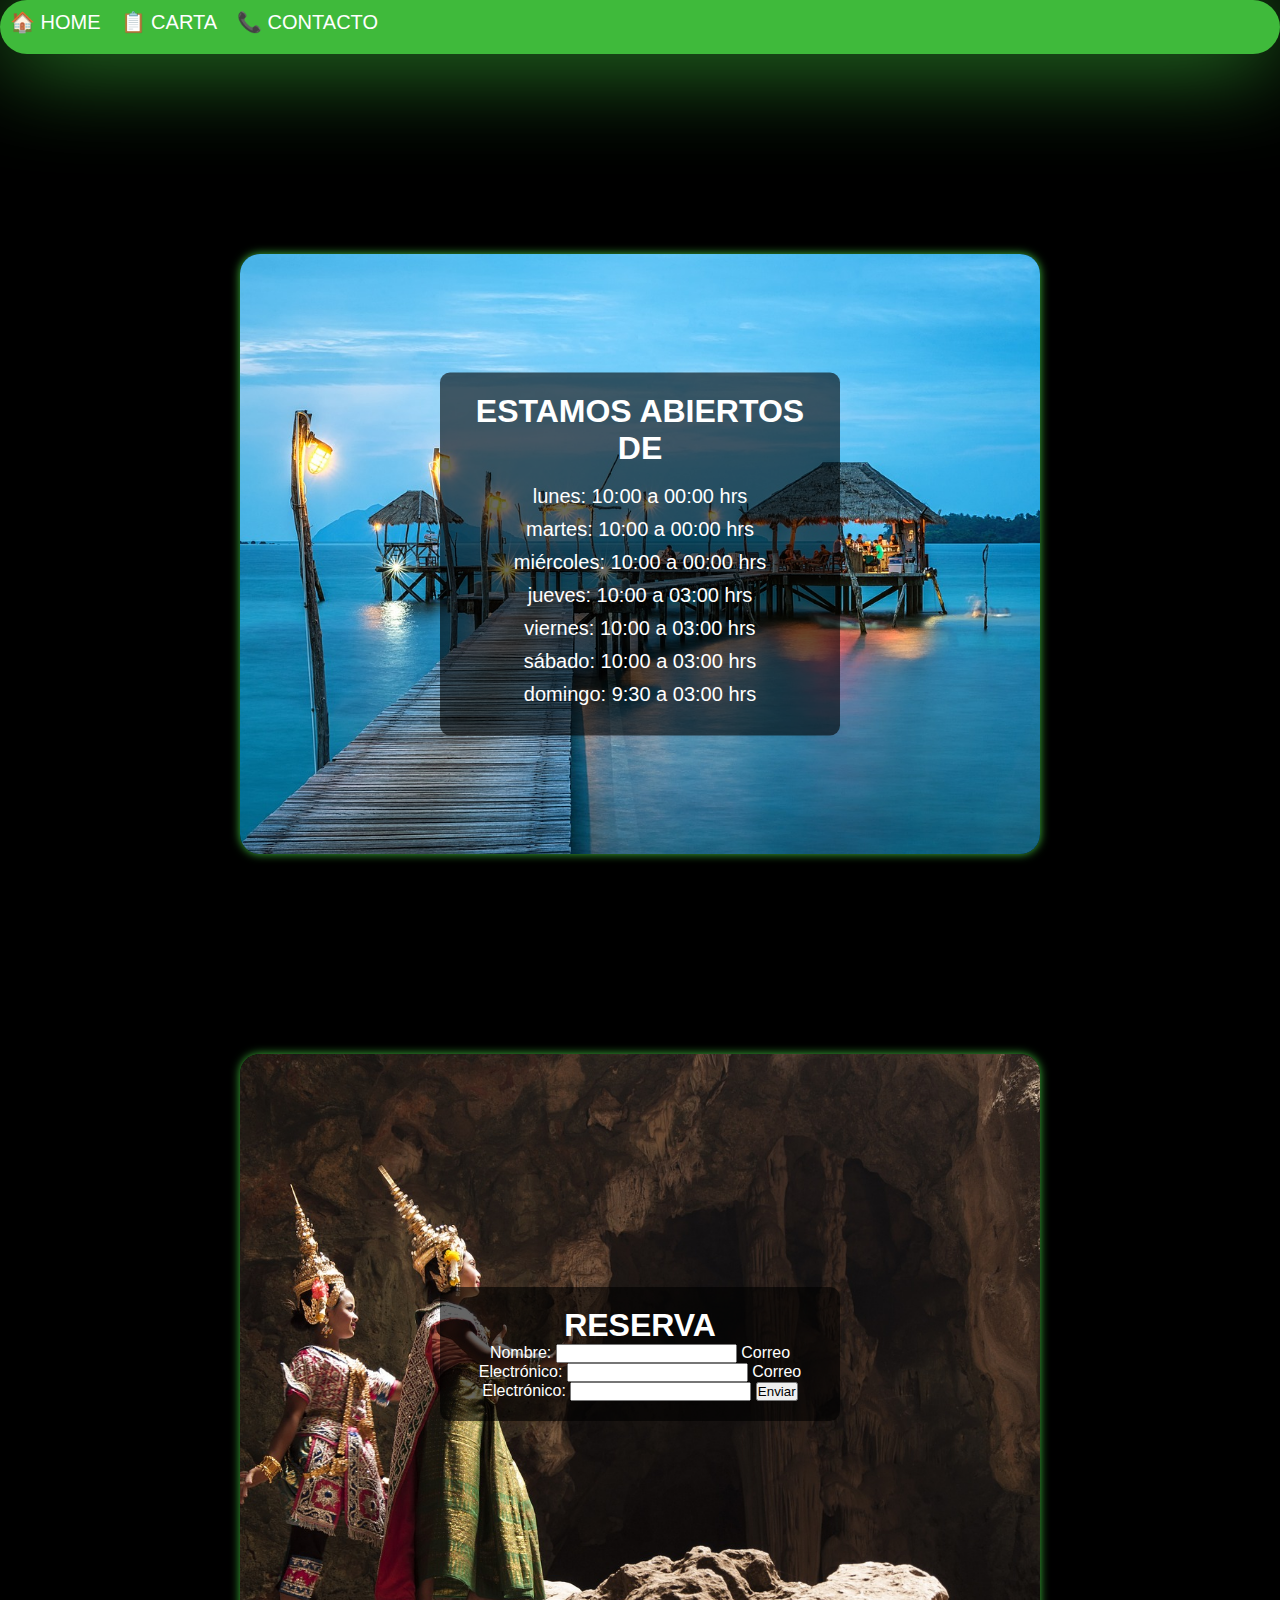
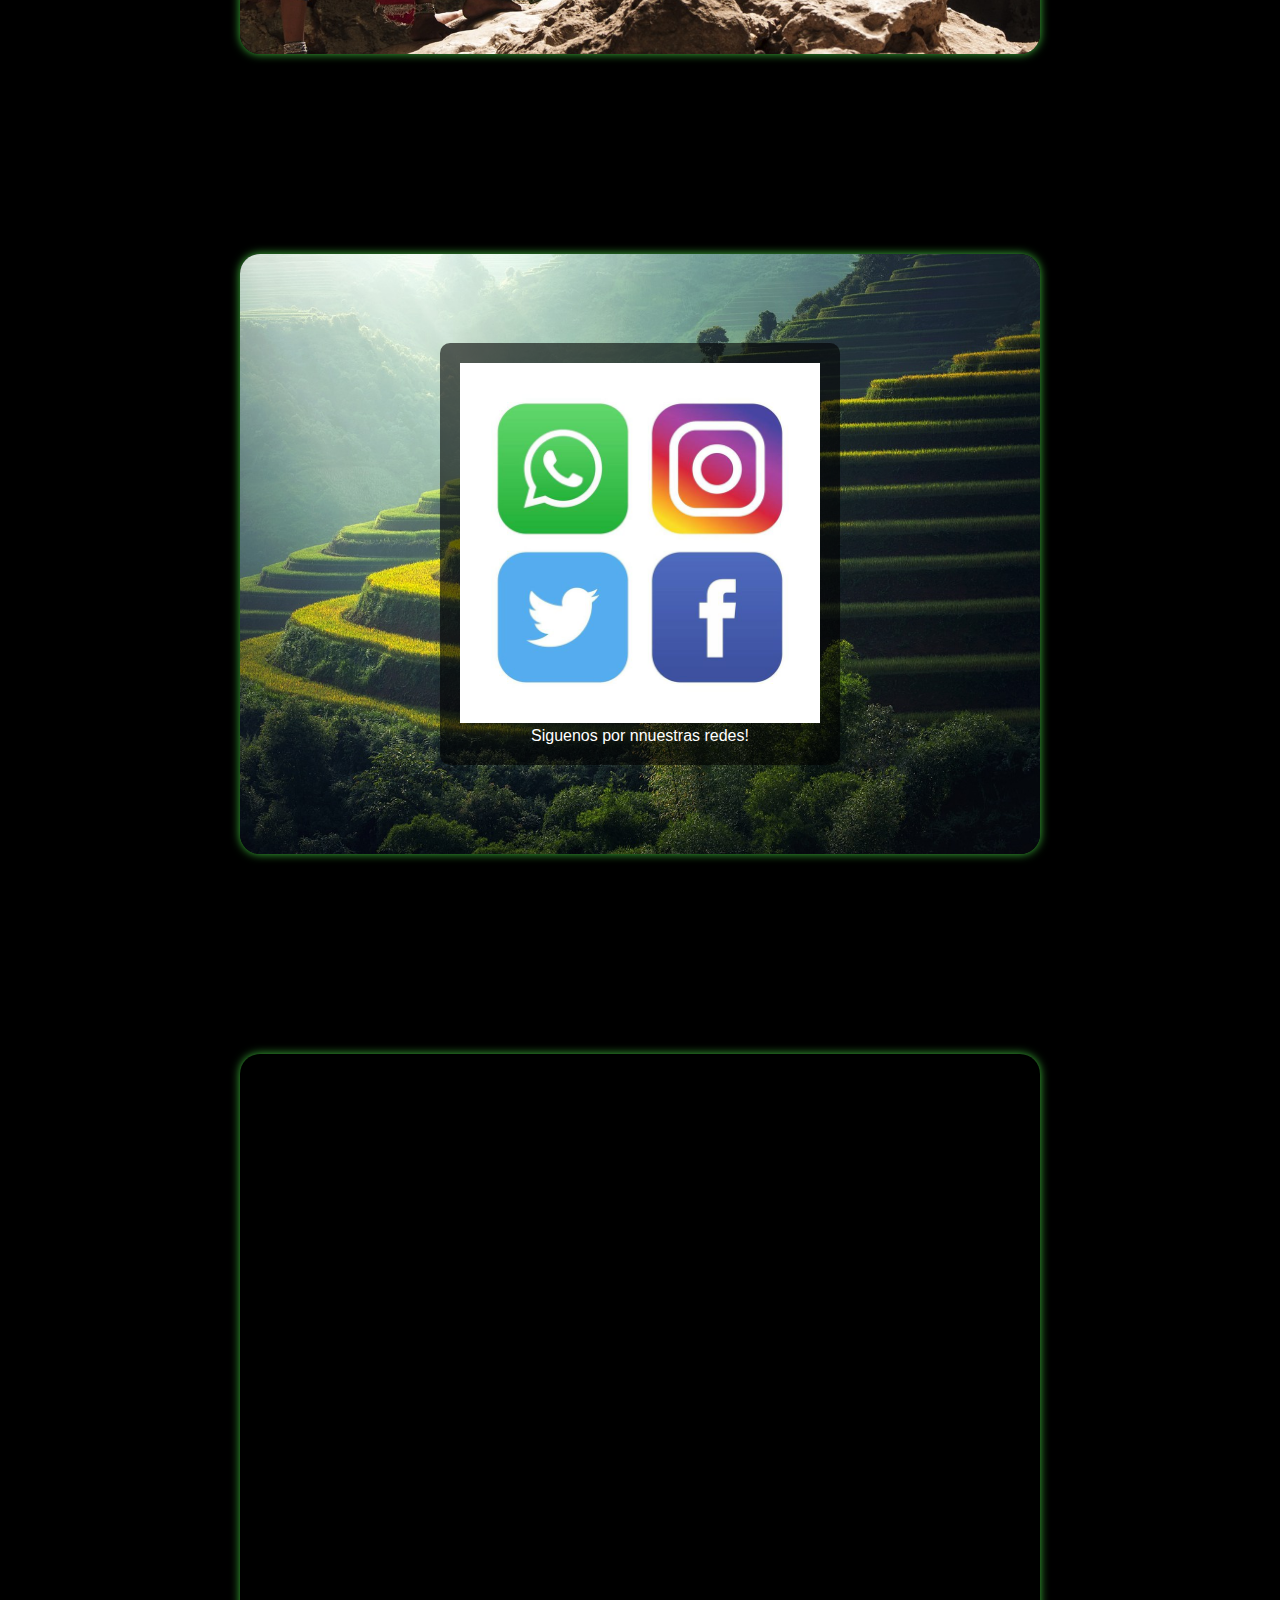
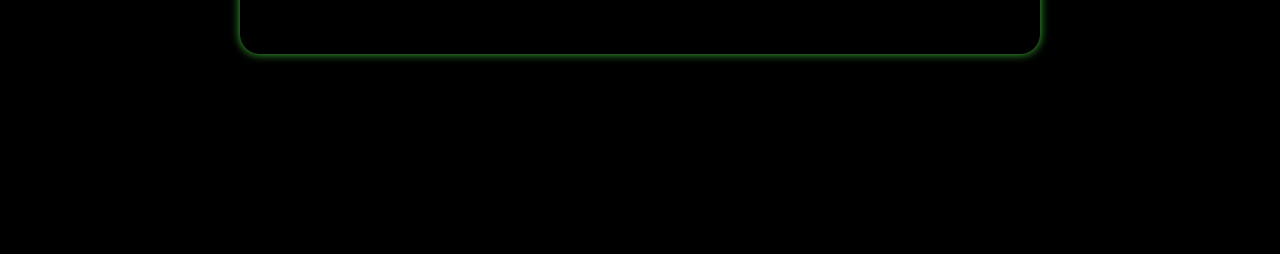
==== contacto.html @ 0d75b194 "update README" ====
<!DOCTYPE html>
<html lang="en">
<head>
    <meta charset="UTF-8">
    <meta http-equiv="X-UA-Compatible" content="IE=edge">
    <meta name="viewport" content="width=device-width, initial-scale=1.0">
    <link rel="stylesheet" href="./style.css/contacto.css">
    <title>Contacto</title>
</head>
<body>
    <nav class="navegacion-principal">
        <ul class="menu-navegacion">
            <li> 
                <a href="./home.html">🏠 HOME</a>
            </li>
            <li>
                <a href="./carta.html">📋 CARTA</a>
            </li>
            <li>
                <a href="./contacto.html">📞 CONTACTO</a>
            </li>
        </ul>
    </nav>
<!--wrap se utiliza para crear un contenedor o caja que agrupa y envuelve el contenido dentro de él. El nombre "wrap" proviene del inglés y significa "envolver"-->
<section class="contenedor1">
    <img src="./imagenes/jetty.jpg">
    
    <div class="wrap-texto">
                
        <h1>ESTAMOS ABIERTOS DE </h1>
        <br>
        <ul>
            <li>lunes: 10:00 a 00:00 hrs</li>
            <li>martes: 10:00 a 00:00 hrs</li>
            <li>miércoles: 10:00 a 00:00 hrs</li>
            <li>jueves: 10:00 a 03:00 hrs</li>
            <li>viernes: 10:00 a 03:00 hrs</li>
            <li>sábado: 10:00 a 03:00 hrs</li>
            <li>domingo: 9:30 a 03:00 hrs</li>
    </div>
</section>

<section class="contenedor2">
    <img src="./imagenes/thailand-girls.jpg" alt="thai-women">

    <div class="wrap-texto2">
        <h1>RESERVA</h1>

    <form action="procesar_formulario.php" method="post">
        <label for="nombre">Nombre:</label>
        <input type="text" id="nombre" name="nombre" required>

        <label for="email">Correo Electrónico:</label>
        <input type="email" id="email" name="email" required>
<!--Lo más importante en este contexto es el atributo required. Cuando se agrega required a un campo de formulario, indica que ese campo debe ser completado antes de que el formulario pueda ser enviado. -->
        <label for="mensaje">Correo Electrónico:</label>
        <input type="mensaje" id="mensaje" name="mensaje" required>

        <input type="submit" value="Enviar">
    </form>
    </div>
</section>

<section class="contenedor3">
    <img id="redes" src="./imagenes/rice-plantation-.jpg" alt="rice-plantation">
    <div class="wrap-texto3">
        <img src="./imagenes/redes-sociales.jpg" alt="Redes sociales">
        <!--<figcaption>: Es una etiqueta que se usa para proporcionar una descripción o leyenda para un elemento multimedia. En este caso, se utiliza para dar un mensaje: "Siguenos por nuestras redes!".-->
        <figcaption>
            Siguenos por nnuestras redes!
        </figcaption>
    </div>
        
</section>

<!-- Es un elemento HTML que permite embeber contenido de otro sitio web dentro de tu página. En este caso, se está embebiendo un mapa de Google de Tailandia.-->
<section class="contenedor4">
    <div>
        <iframe
            width="600"
            height="450"
            frameborder="0"
            style="border:0"
            src="https://www.google.es/maps/place/Tailandia/@13.0389969,101.490104,6z/data=!3m1!4b1!4m6!3m5!1s0x304d8df747424db1:0x9ed72c880757e802!8m2!3d15.870032!4d100.992541!16zL20vMDdmMXg?entry=ttu"
            allowfullscreen
        ></iframe>
    </div>
</section>

    
    


<!--En un futuro para una pagina en condiciones añadir <script> -->
</body>
</html>
---- style.css/contacto.css ----
*,::before, ::after {
    margin: 0;
    padding: 0;
    box-sizing: border-box;
}

/* Este bloque de código define un conjunto de estilos que se aplicarán cuando el ancho de la pantalla sea de al menos 992 píxeles.*/
@media (min-width: 576px) {
    /*Se refiere a cualquier elemento con la clase "contenido"*/
    .contenido {
        /**diseño flexible para el elemento "contenido", lo que significa que sus elementos secundarios (como divs o elementos de lista) pueden ajustarse y reorganizarse según el espacio disponible.*/
        display: flex;
        /*Agrega un espacio de 20 píxeles entre los elementos secundarios de "contenido". Esto proporciona un espaciado uniforme entre ellos.*/
        gap: 20px;
    }
}

body {
    background-color: black;
    color: var(--color-principal);
    font-family: 'Franklin Gothic Medium', 'Arial Narrow', Arial, sans-serif;
}

:root {
    --color-principal: white;
    --color-secundario: #3FBA3B;
    --color-calido: #BB202C;
}

.navegacion-principal {
    text-align: center;
    
}

.menu-navegacion {
    /*el elemento se comporte como un contenedor flexible. Los elementos hijos dentro de este contenedor podrán ser distribuidos y alineados de manera flexible.*/
    display: flex;
    /*Establece el ancho del elemento dentro del contenedor (90%)*/
    width: 100%;
    /*max-width: 1000px;*/
    /*margin: auto;*/
    /*tamaño del texto dentro del menú de navegación*/
    color: #fff;
    font-size: 35px;
    font-family: 'Franklin Gothic Medium', 'Arial Narrow', Arial, sans-serif;
    background-color: #3FBA3B;
    /*Elimina los marcadores de lista */
    list-style: none;
    /*Elimina cualquier espacio adicional  dentro del elemento. Esto asegura que el contenido esté pegado al borde del elemento.*/
    padding: 0px;
    /*plica esquinas redondeadas*/
    border-radius: 50px;
    /* Añade una sombra alrededor del elemento.*/
    box-shadow: 0 0 100px var(--color-secundario);
}

    

/*estilos se aplican a los elementos <a> que están dentro de los elementos "li"*/
.menu-navegacion li  a {
    /*quita la decoración predeterminada de los enlaces*/
    text-decoration: none;
    /*Añade un espacio alrededor del contenido del enlace. Esto asegura que haya espacio entre el texto y el borde del enlace.*/
    padding: 10px;
    /*Hace que el enlace se comporte como un bloque, ocupando todo el ancho del contenedor. Esto significa que se extenderá horizontalmente para llenar su contenedor.*/
    display: block;
    color: var(--color-principal);
}




.contenedor1 {
    width: 800px;
    height: 600px;
    overflow: hidden;
    position: relative;
    margin: 200px auto;
    border-radius: 20px;
    box-shadow: 0 0 10px var(--color-secundario);
}

.contenedor1 img{
    width: 100%;
    height:100%;
    object-fit:cover ;
}


.wrap-texto {
    position: absolute;
    top: 50%;
    left: 50%;
    transform: translate(-50%,-50%);
    text-align: center;
    background-color: rgba(0, 0, 0, 0.6);
    padding: 20px; 
    border-radius: 10px; 
}

ul {
    list-style: none;
    padding: 0;
}

ul li {
    font-size: 20px;
    color: var(--color-principal);
    margin-bottom: 10px; 
}

.contenedor2 {
    width: 800px;
    height: 600px;
    overflow: hidden;
    position:relative;
    margin: 200px auto;
    border-radius: 20px;
    box-shadow: 0 0 10px var(--color-secundario);
}

.contenedor2 img{
    width: 100%;
    height:100%;
    object-fit:cover ;
}


.wrap-texto2 {
    position: absolute;
    top: 50%;
    left: 50%;
    transform: translate(-50%,-50%);
    text-align: center;
    background-color: rgba(0, 0, 0, 0.6); 
    padding: 20px; 
    border-radius: 10px; 
}


.contenedor3 {
    width: 800px;
    height: 600px;
    overflow: hidden;
    position: relative;
    margin: 200px auto;
    border-radius: 20px;
    box-shadow: 0 0 10px var(--color-secundario);
}

.contenedor3 img{
    width: 100%;
    height:100%;
    object-fit:cover ;
}


.wrap-texto3 {
    position: absolute;
    top: 50%;
    left: 50%;
    transform: translate(-50%,-50%);
    text-align: center;
    background-color: rgba(0, 0, 0, 0.6); 
    padding: 20px; 
    border-radius: 10px; 
}



.contenedor4 {
    width: 800px;
    height: 600px;
    overflow: hidden;
    position: relative;
    margin: 200px auto;
    border-radius: 20px;
    box-shadow: 0 0 10px var(--color-secundario);
}

.contenedor4 img{
    width: 100%;
    height:100%;
    object-fit:cover ;
}


.wrap-texto4 {
    position: absolute;
    top: 50%;
    left: 50%;
    transform: translate(-50%,-50%);
    text-align: center;
    background-color: rgba(0, 0, 0, 0.6); 
    padding: 20px; 
    border-radius: 10px; 
}
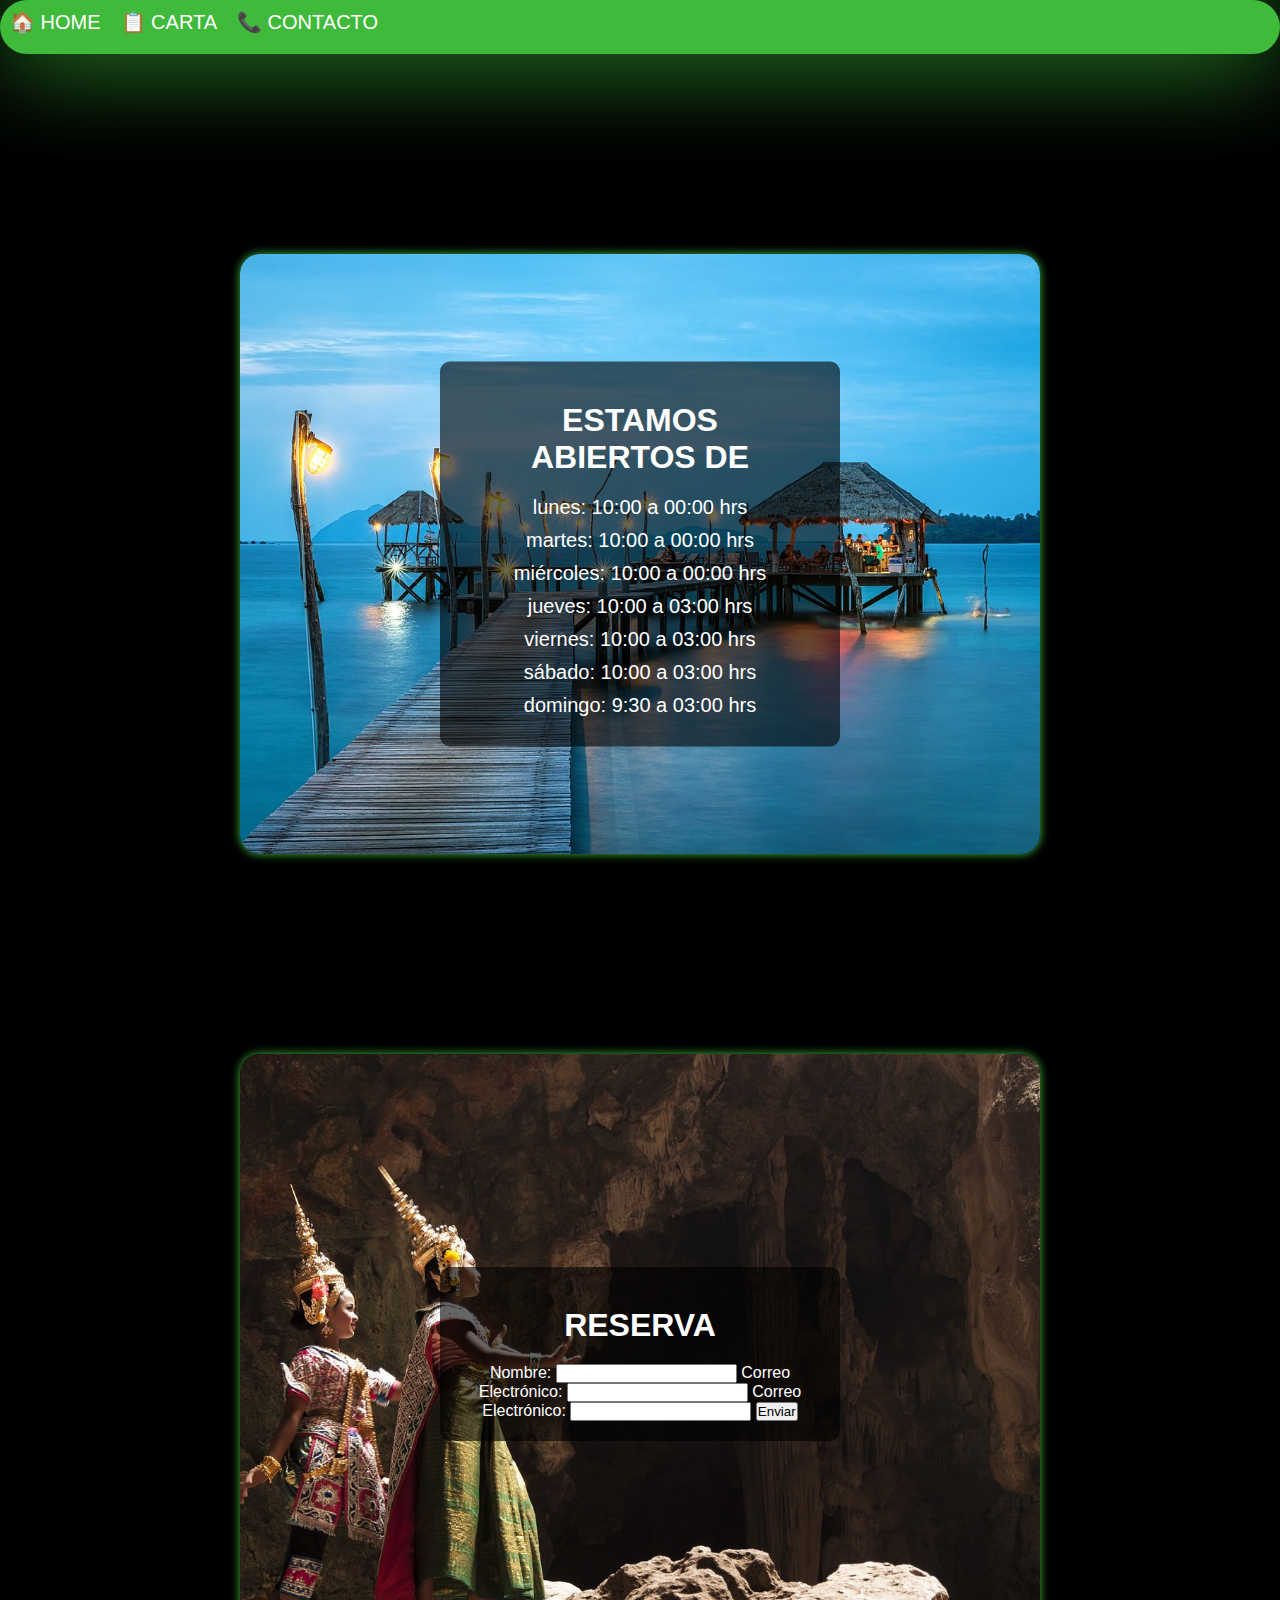
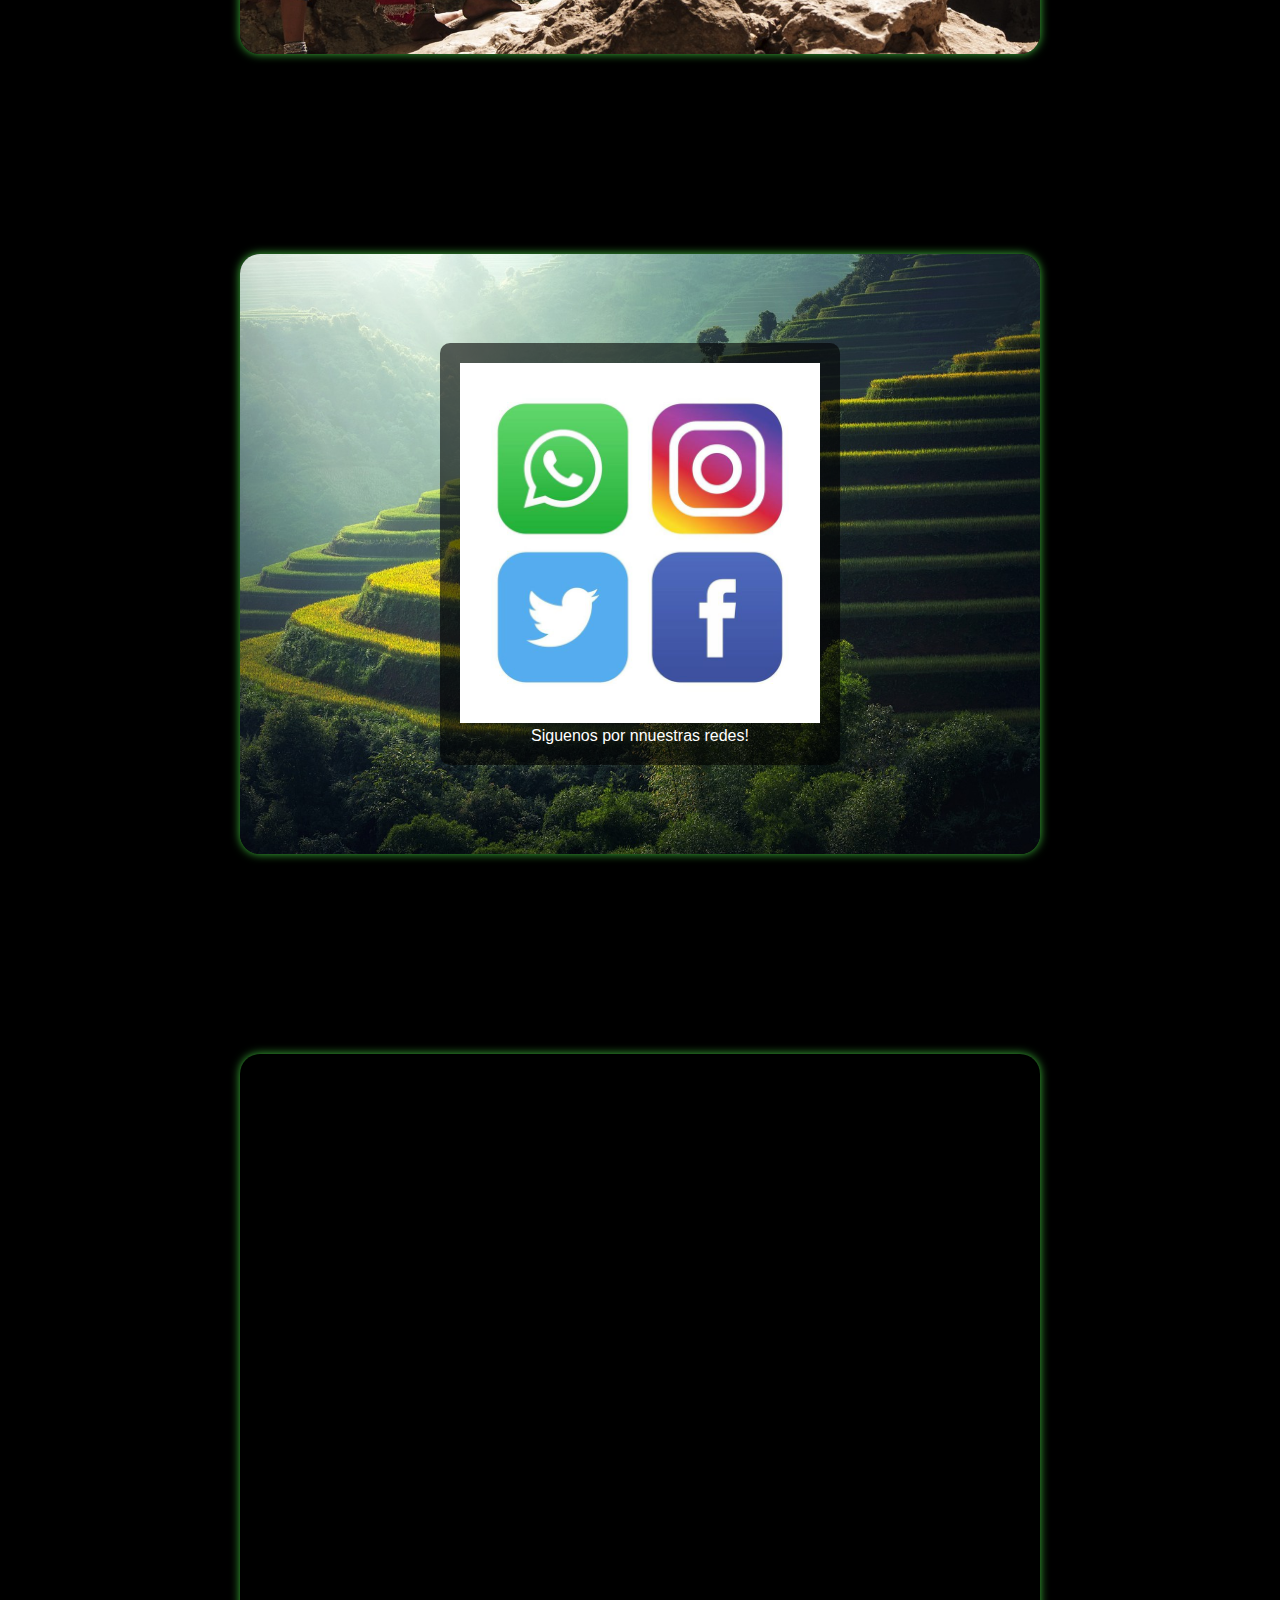
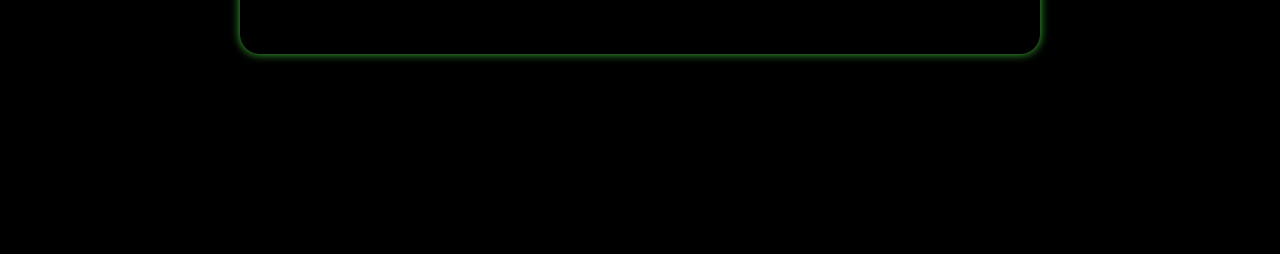
==== commit 706df762: "h1  replace br to margin 20px" ====
--- a/contacto.html
+++ b/contacto.html
@@ -28,7 +28,7 @@
     <div class="wrap-texto">
                 
         <h1>ESTAMOS ABIERTOS DE </h1>
-        <br>
+
         <ul>
             <li>lunes: 10:00 a 00:00 hrs</li>
             <li>martes: 10:00 a 00:00 hrs</li>
--- a/style.css/contacto.css
+++ b/style.css/contacto.css
@@ -27,9 +27,15 @@
     --color-calido: #BB202C;
 }
 
+h1 {
+    margin: 20px ;
+}
+
+
+
 .navegacion-principal {
     text-align: center;
-    
+    width: 100%;
 }
 
 .menu-navegacion {
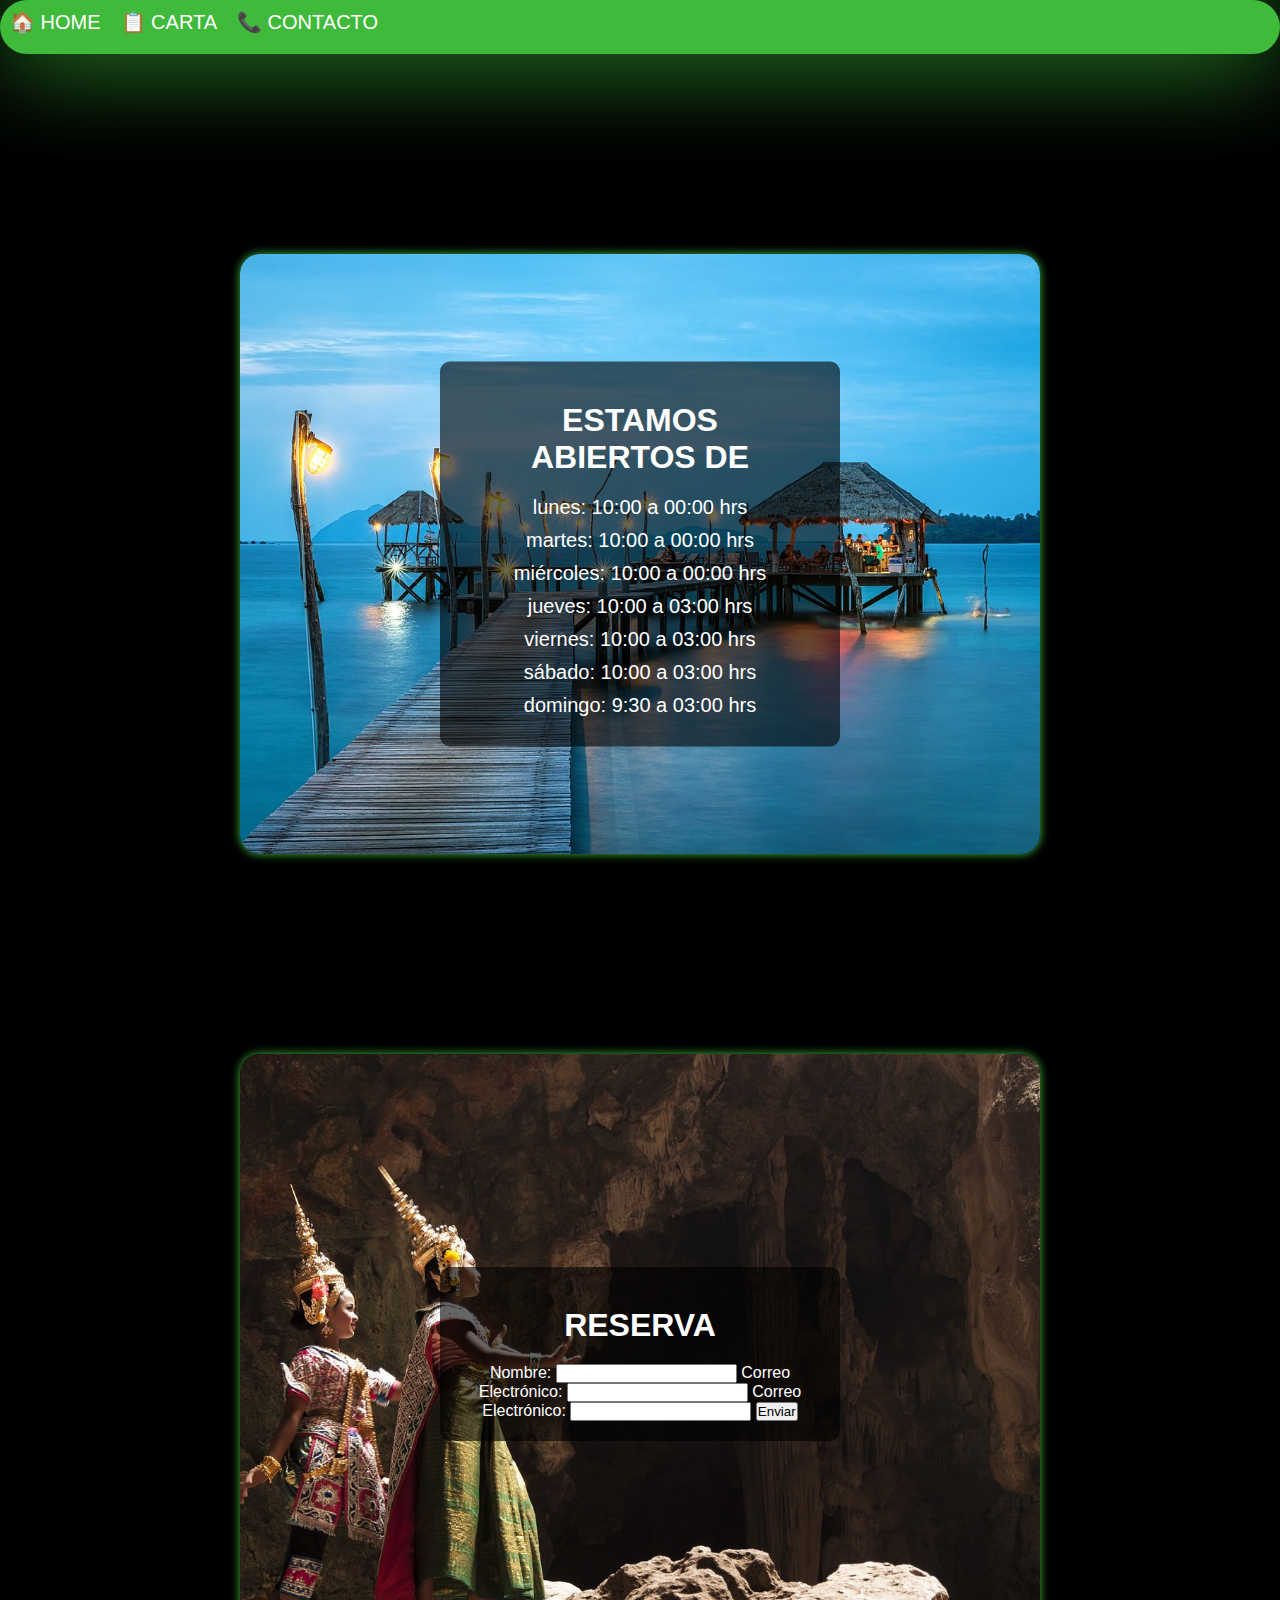
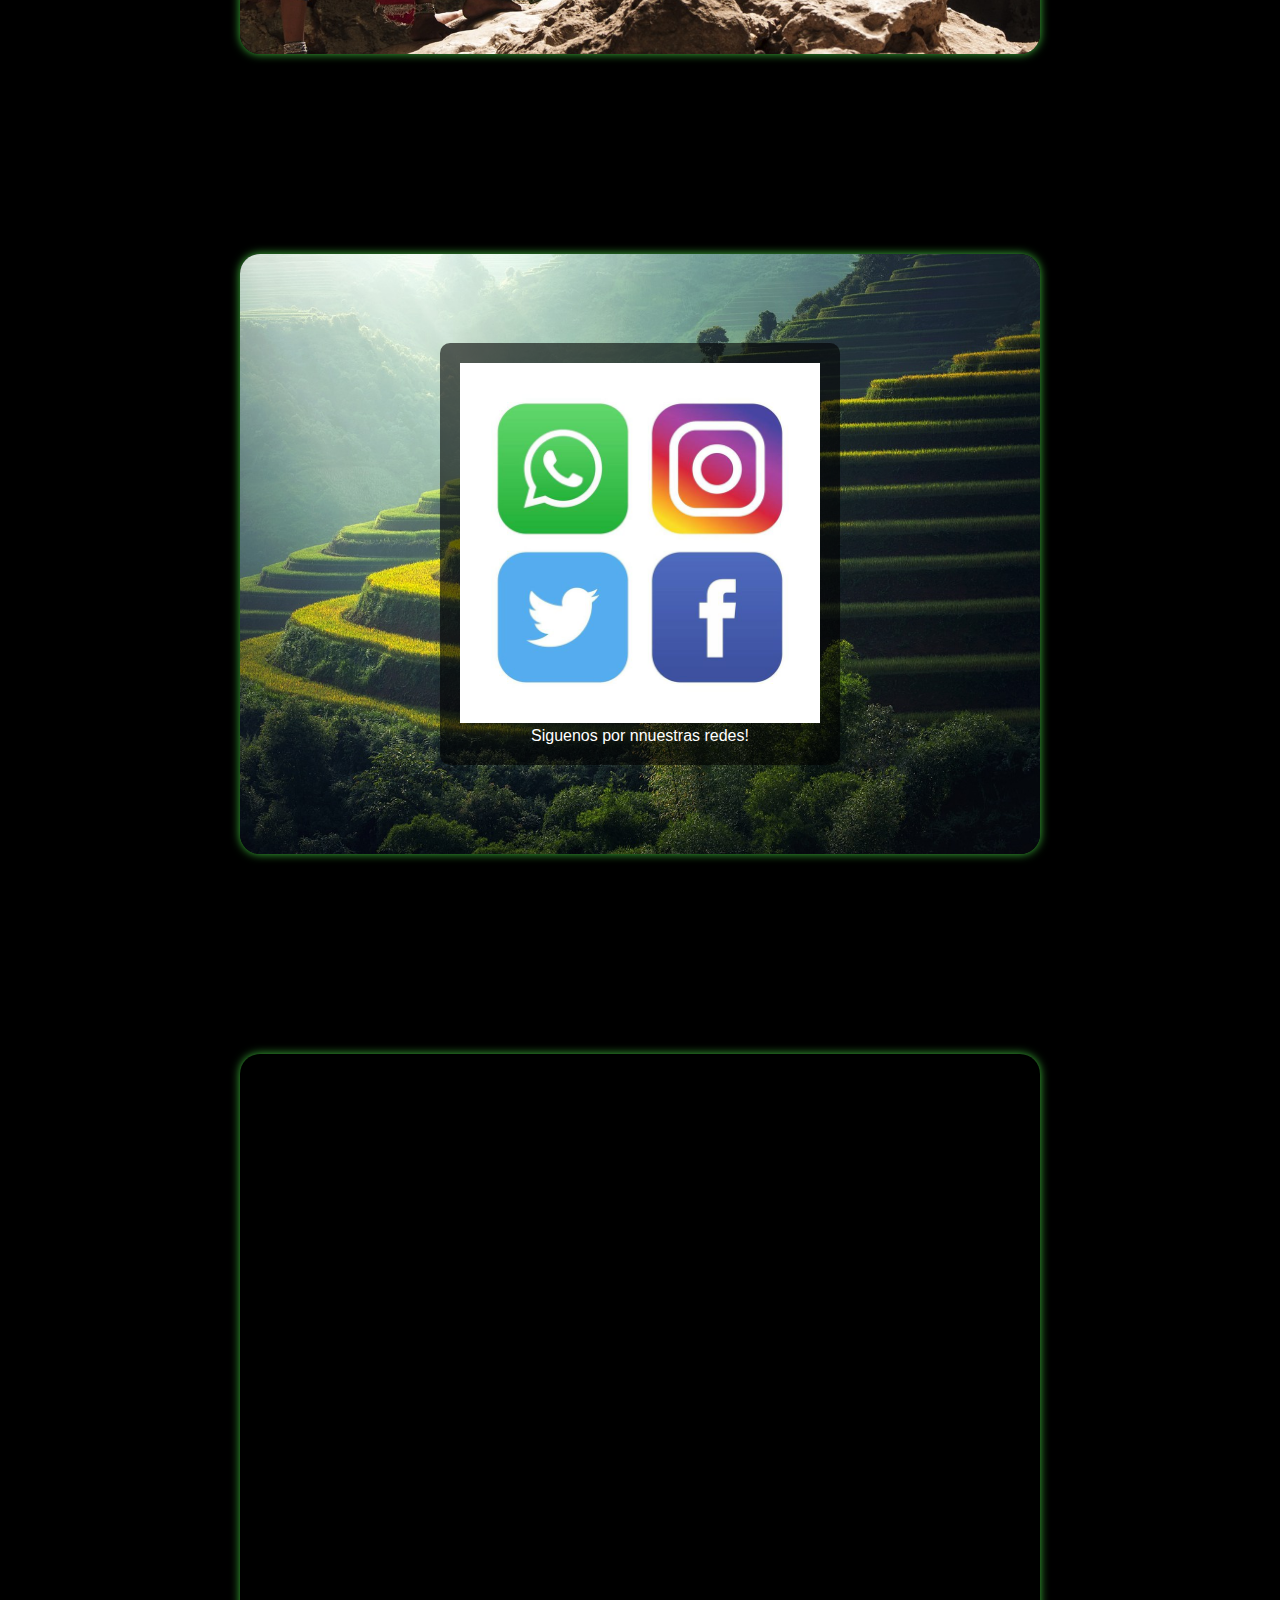
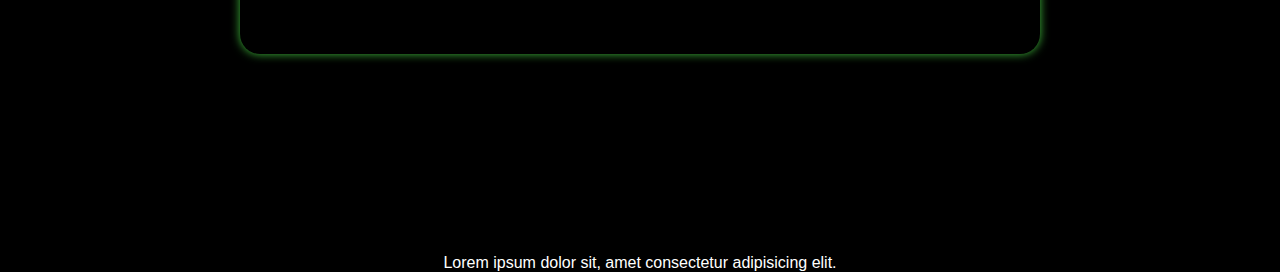
==== commit 2ab5fd35: "add footer all pages change color carta" ====
--- a/contacto.html
+++ b/contacto.html
@@ -11,7 +11,7 @@
     <nav class="navegacion-principal">
         <ul class="menu-navegacion">
             <li> 
-                <a href="./home.html">🏠 HOME</a>
+                <a href="./index.html">🏠 HOME</a>
             </li>
             <li>
                 <a href="./carta.html">📋 CARTA</a>
@@ -23,7 +23,7 @@
     </nav>
 <!--wrap se utiliza para crear un contenedor o caja que agrupa y envuelve el contenido dentro de él. El nombre "wrap" proviene del inglés y significa "envolver"-->
 <section class="contenedor1">
-    <img src="./imagenes/jetty.jpg">
+    <img src="./imagenes/fotos-contacto/jetty.jpg">
     
     <div class="wrap-texto">
                 
@@ -41,34 +41,35 @@
 </section>
 
 <section class="contenedor2">
-    <img src="./imagenes/thailand-girls.jpg" alt="thai-women">
+    <img src="./imagenes/fotos-contacto/thailand-girls.jpg" alt="thai-women">
 
     <div class="wrap-texto2">
+        
         <h1>RESERVA</h1>
 
     <form action="procesar_formulario.php" method="post">
-        <label for="nombre">Nombre:</label>
-        <input type="text" id="nombre" name="nombre" required>
+            <label for="nombre">Nombre:</label>
+            <input type="text" id="nombre" name="nombre" required>
 
-        <label for="email">Correo Electrónico:</label>
-        <input type="email" id="email" name="email" required>
+            <label for="email">Correo Electrónico:</label>
+            <input type="email" id="email" name="email" required>
 <!--Lo más importante en este contexto es el atributo required. Cuando se agrega required a un campo de formulario, indica que ese campo debe ser completado antes de que el formulario pueda ser enviado. -->
-        <label for="mensaje">Correo Electrónico:</label>
-        <input type="mensaje" id="mensaje" name="mensaje" required>
+            <label for="mensaje">Correo Electrónico:</label>
+            <input type="mensaje" id="mensaje" name="mensaje" required>
 
-        <input type="submit" value="Enviar">
-    </form>
+            <input type="submit" value="Enviar">
+        </form>
     </div>
 </section>
 
 <section class="contenedor3">
-    <img id="redes" src="./imagenes/rice-plantation-.jpg" alt="rice-plantation">
-    <div class="wrap-texto3">
-        <img src="./imagenes/redes-sociales.jpg" alt="Redes sociales">
+    <img id="redes" src="./imagenes/fotos-contacto/rice-plantation-.jpg" alt="rice-plantation">
+        <div class="wrap-texto3">
+            <img src="./imagenes/redes-sociales.jpg" alt="Redes sociales">
         <!--<figcaption>: Es una etiqueta que se usa para proporcionar una descripción o leyenda para un elemento multimedia. En este caso, se utiliza para dar un mensaje: "Siguenos por nuestras redes!".-->
-        <figcaption>
-            Siguenos por nnuestras redes!
-        </figcaption>
+            <figcaption>
+                Siguenos por nnuestras redes!
+            </figcaption>
     </div>
         
 </section>
@@ -88,7 +89,9 @@
 </section>
 
     
-    
+<footer class="footer-principal">
+    <p>Lorem ipsum dolor sit, amet consectetur adipisicing elit.</p>
+</footer>
 
 
 <!--En un futuro para una pagina en condiciones añadir <script> -->
--- a/style.css/contacto.css
+++ b/style.css/contacto.css
@@ -3,6 +3,7 @@
     padding: 0;
     box-sizing: border-box;
 }
+
 
 /* Este bloque de código define un conjunto de estilos que se aplicarán cuando el ancho de la pantalla sea de al menos 992 píxeles.*/
 @media (min-width: 576px) {
@@ -15,22 +16,24 @@
     }
 }
 
+
 body {
     background-color: black;
     color: var(--color-principal);
     font-family: 'Franklin Gothic Medium', 'Arial Narrow', Arial, sans-serif;
 }
 
+
 :root {
     --color-principal: white;
     --color-secundario: #3FBA3B;
     --color-calido: #BB202C;
 }
 
+
 h1 {
     margin: 20px ;
 }
-
 
 
 .navegacion-principal {
@@ -60,7 +63,6 @@
     box-shadow: 0 0 100px var(--color-secundario);
 }
 
-    
 
 /*estilos se aplican a los elementos <a> que están dentro de los elementos "li"*/
 .menu-navegacion li  a {
@@ -74,8 +76,6 @@
 }
 
 
-
-
 .contenedor1 {
     width: 800px;
     height: 600px;
@@ -103,11 +103,13 @@
     padding: 20px; 
     border-radius: 10px; 
 }
+
 
 ul {
     list-style: none;
     padding: 0;
 }
+
 
 ul li {
     font-size: 20px;
@@ -115,6 +117,7 @@
     margin-bottom: 10px; 
 }
 
+
 .contenedor2 {
     width: 800px;
     height: 600px;
@@ -125,6 +128,7 @@
     box-shadow: 0 0 10px var(--color-secundario);
 }
 
+
 .contenedor2 img{
     width: 100%;
     height:100%;
@@ -154,6 +158,7 @@
     box-shadow: 0 0 10px var(--color-secundario);
 }
 
+
 .contenedor3 img{
     width: 100%;
     height:100%;
@@ -173,7 +178,6 @@
 }
 
 
-
 .contenedor4 {
     width: 800px;
     height: 600px;
@@ -184,6 +188,7 @@
     box-shadow: 0 0 10px var(--color-secundario);
 }
 
+
 .contenedor4 img{
     width: 100%;
     height:100%;
@@ -200,4 +205,12 @@
     background-color: rgba(0, 0, 0, 0.6); 
     padding: 20px; 
     border-radius: 10px; 
-}+}
+
+/*estilos se aplican al elemento "footer", que generalmente se encuentra al final de una página web y contiene información como créditos, enlaces de contacto, etc.*/
+.footer-principal {
+    font-family: 'Franklin Gothic Medium', 'Arial Narrow', Arial, sans-serif;
+    color:var(--color-principal);
+    text-align: center;
+    margin-top: 20px;
+}
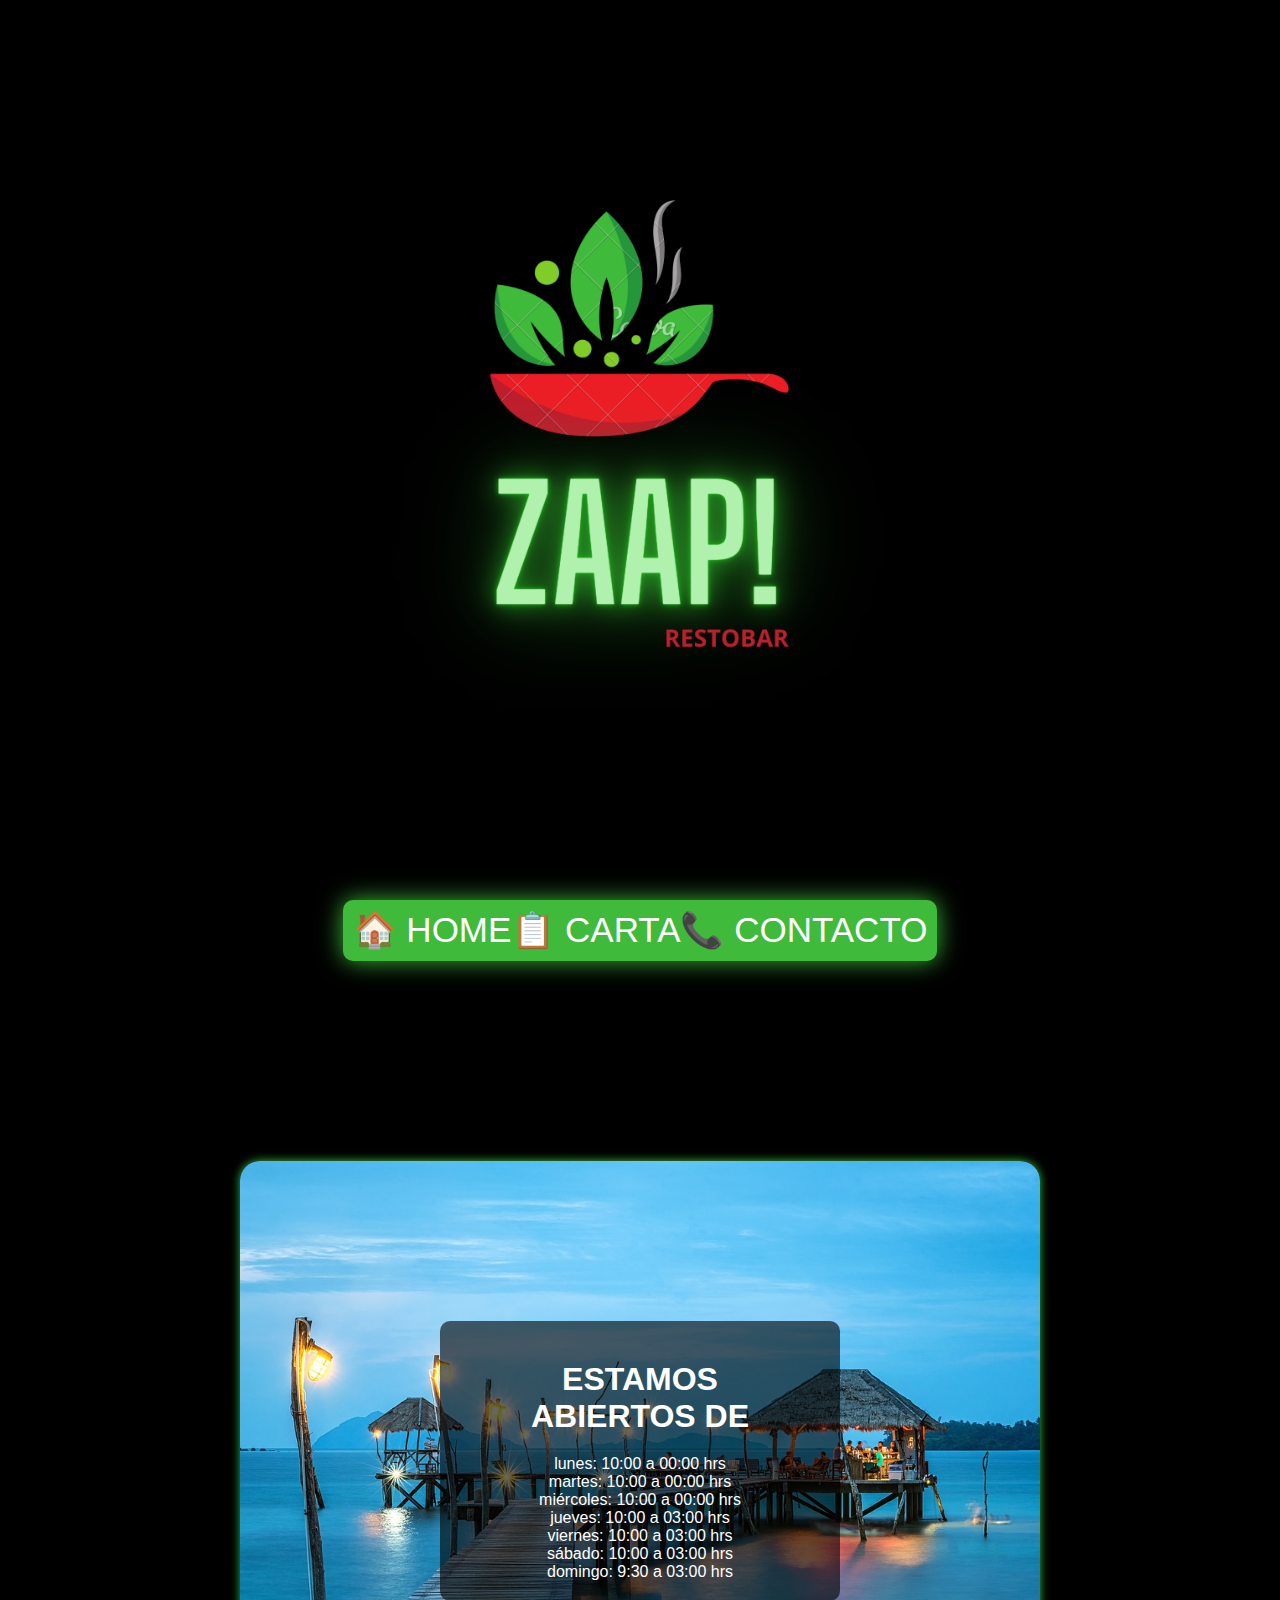
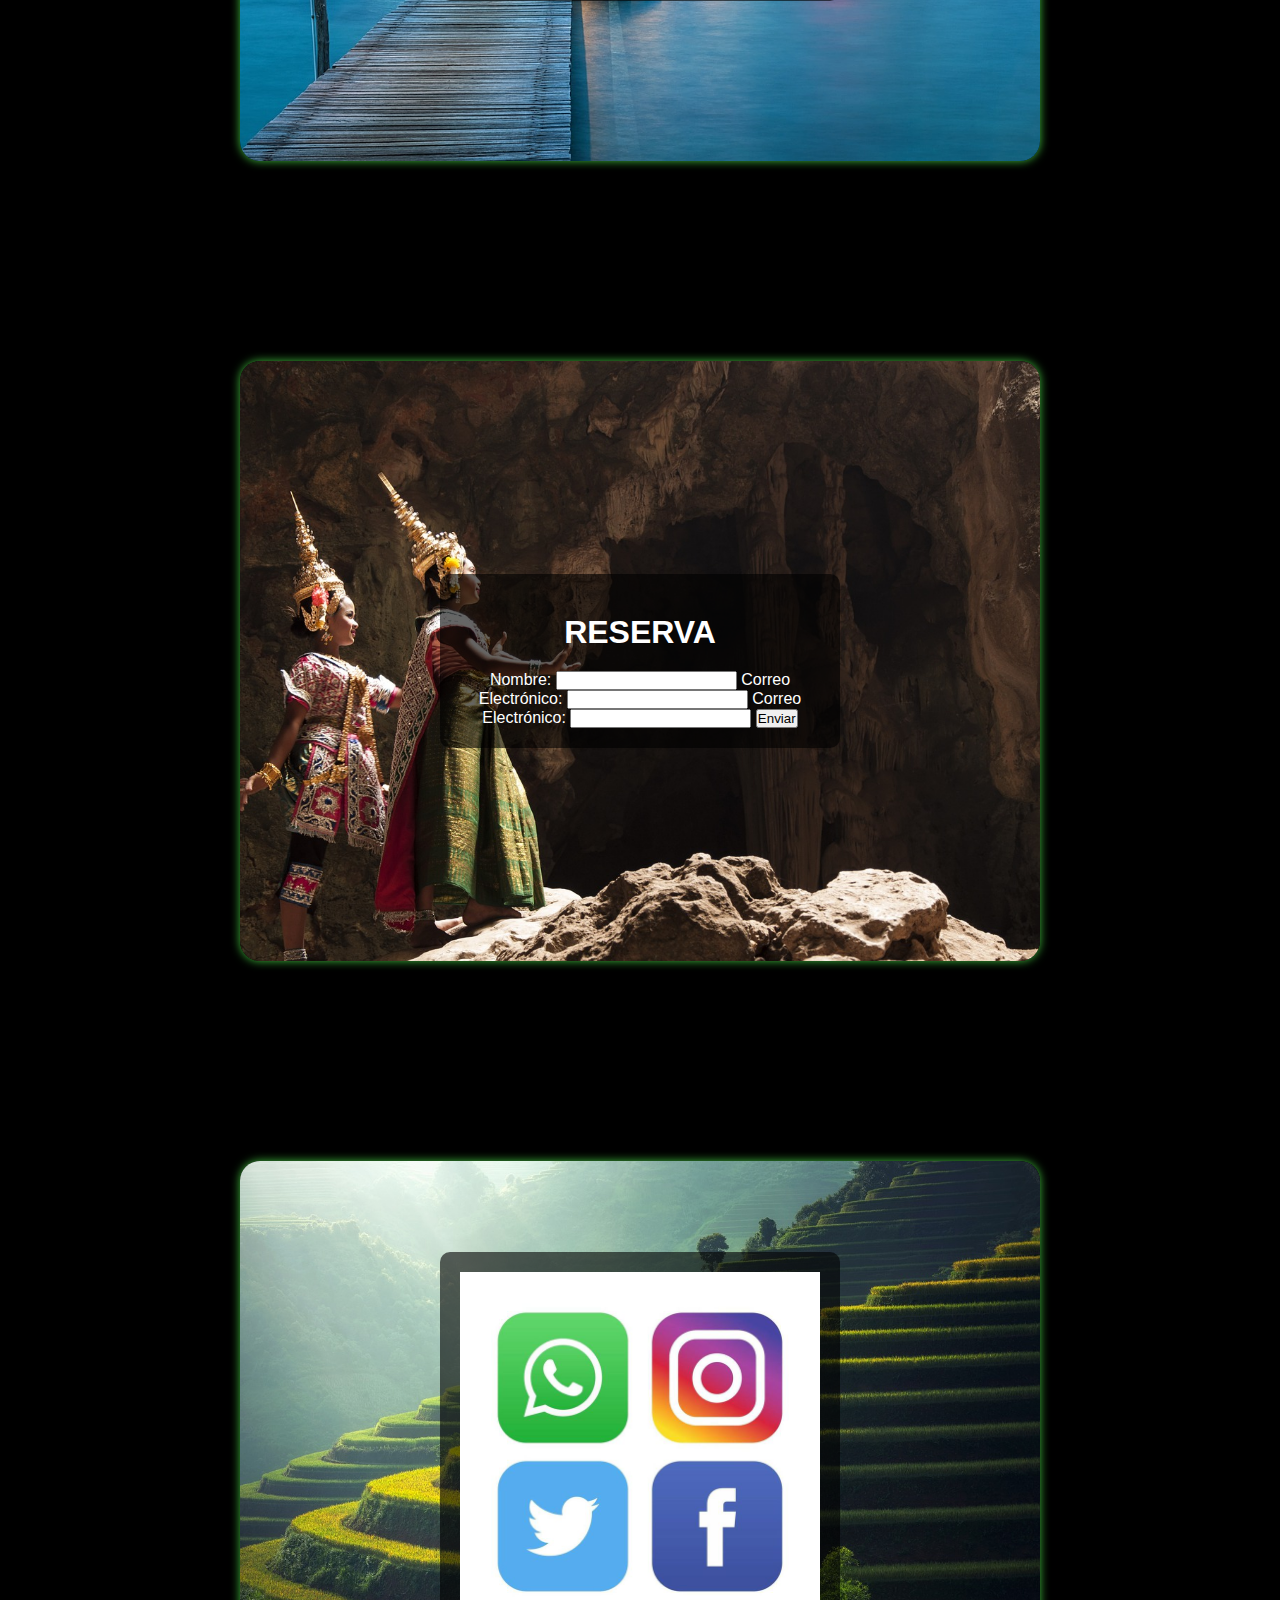
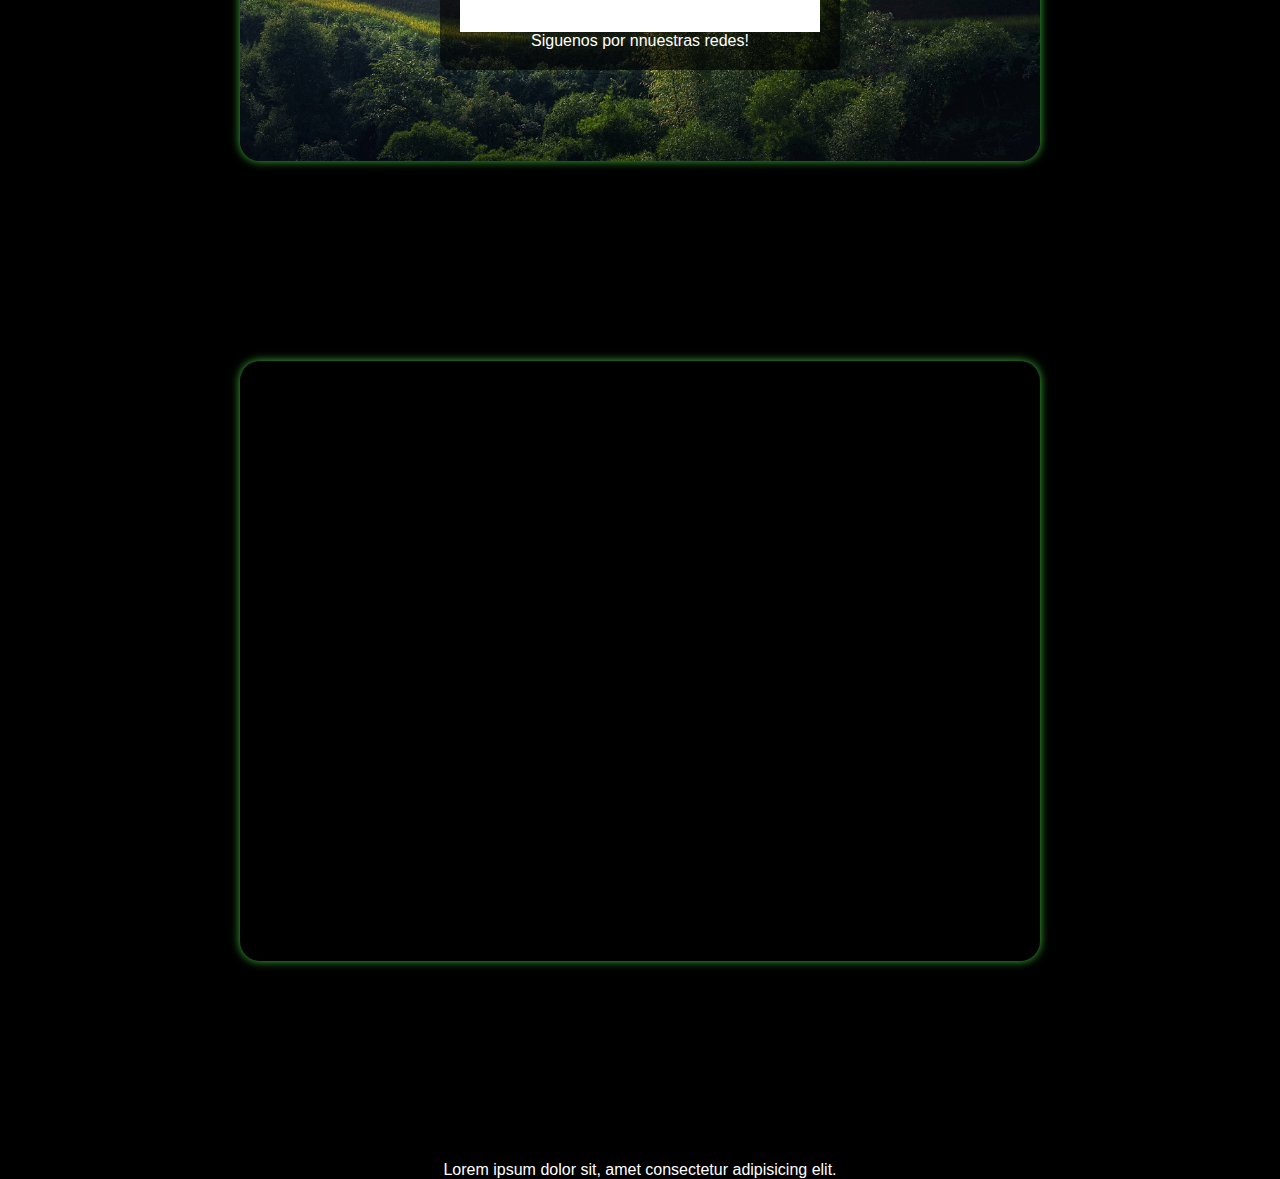
==== commit 6b9eed85: "add responsive & fix flex rules, clean code" ====
--- a/contacto.html
+++ b/contacto.html
@@ -8,19 +8,27 @@
     <title>Contacto</title>
 </head>
 <body>
-    <nav class="navegacion-principal">
-        <ul class="menu-navegacion">
-            <li> 
-                <a href="./index.html">🏠 HOME</a>
-            </li>
-            <li>
-                <a href="./carta.html">📋 CARTA</a>
-            </li>
-            <li>
-                <a href="./contacto.html">📞 CONTACTO</a>
-            </li>
-        </ul>
-    </nav>
+
+    <header class="logo-zaap">
+        <img src="./imagenes/logo-zaap.png" alt="logotipo-zaap">
+    </header>
+
+
+    <section class="contenido">
+        <nav class="navegacion-principal">
+            <ul class="menu-navegacion">
+                <li>
+                    <a href="./index.html">🏠 HOME</a>
+                </li>
+                <li>
+                    <a href="./carta.html">📋 CARTA</a>
+                </li>
+                <li>
+                    <a href="./contacto.html">📞 CONTACTO</a>
+                </li>
+            </ul>
+        </nav>
+    </section>
 <!--wrap se utiliza para crear un contenedor o caja que agrupa y envuelve el contenido dentro de él. El nombre "wrap" proviene del inglés y significa "envolver"-->
 <section class="contenedor1">
     <img src="./imagenes/fotos-contacto/jetty.jpg">
--- a/style.css/contacto.css
+++ b/style.css/contacto.css
@@ -17,6 +17,128 @@
 }
 
 
+/*contenedor de la imagen*/
+.logo-zaap {
+    /*contenedor flexible*/
+        display: flex;
+    /*justify y align centran el contenido horizontal y  verticalmente*/
+        justify-content: center;
+        align-items: center;
+    /*height en este caso me ocupa toda la pantalla*/
+        height: 100vh;
+        background-color: black;
+    }
+
+    
+    
+    .logo-zaap img {
+        /*anchura máxima de la imagen se establece en un 150% del tamaño del contenedor */
+        max-width: 150%;
+        /*establece la altura máxima de la imagen en un 150% del  tamaño del contenedor*/
+        max-height: 150%;
+    }
+    
+    
+    .contenido {
+        flex-direction: column;
+        /*Centra los elementos*/
+        align-items: center;
+    }
+    
+    .navegacion-principal {
+        text-align: center;
+        margin-top: 0px;
+    }
+    
+    
+    
+    .menu-navegacion {
+        /*el elemento se comporte como un contenedor flexible. Los elementos hijos dentro de este contenedor podrán ser distribuidos y alineados de manera flexible.*/
+        display: flex;
+        /*Establece el ancho del elemento dentro del contenedor (90%)*/
+        width: 100%;
+        /*tamaño del texto dentro del menú de navegación*/
+        color: #fff;
+        font-size: 35px;
+        font-family: 'Franklin Gothic Medium', 'Arial Narrow', Arial, sans-serif;
+        background-color: #3FBA3B;
+        /*Elimina los marcadores de lista */
+        list-style: none;
+        /*Elimina cualquier espacio adicional  dentro del elemento. Esto asegura que el contenido esté pegado al borde del elemento.*/
+        padding: 10px;
+        /*plica esquinas redondeadas*/
+        border-radius: 10px;
+        /* Añade una sombra alrededor del elemento.*/
+        box-shadow: 0 0 25px var(--color-secundario);
+    }
+    
+    
+    /*estilos se aplican a los elementos <a> que están dentro de los elementos "li"*/
+    .menu-navegacion li  a {
+        /*quita la decoración predeterminada de los enlaces*/
+        text-decoration: none;
+        /*Añade un espacio alrededor del contenido del enlace. Esto asegura que haya espacio entre el texto y el borde del enlace.*/
+        padding: 0px;
+        /*Hace que el enlace se comporte como un bloque, ocupando todo el ancho del contenedor. Esto significa que se extenderá horizontalmente para llenar su contenedor.*/
+        display: flex;
+        color: var(--color-principal);
+    }
+    
+
+/*img). Establecen un ancho y alto de 750 píxeles, centran la imagen en el bloque usando margin-left y margin-right, y se aseguran de que sea un elemento de tipo bloque display: block;*/
+img {
+    width: 750px;
+    height: 750px;
+    display: block;
+    margin-left: auto;
+    margin-right: auto;
+}
+
+p {
+    font-family: 'Franklin Gothic Medium', 'Arial Narrow', Arial, sans-serif;
+    color: var(--color-principal);
+    text-align: center;
+}
+
+
+ul {
+    list-style-type: none; 
+    /*elimina cualquier relleno interno (espacio entre el contenido y el borde) de los elementos <ul> en tu documento HTML.*/
+    padding: 0;
+}
+
+
+ul li img {
+    /*width: 500px;: Establece el ancho de las imágenes a 500 píxeles.
+height: auto;: Hace que la altura de la imagen se ajuste automáticamente para mantener la proporción original de la imagen después de cambiar el ancho.*/
+    width: 500px;
+    height: auto;
+    border: 3px solid var(--color-principal);
+    border-radius: 30px;
+    box-shadow: 0 0 25px var(--color-secundario);
+    /*margin-bottom: 100px;: Añade un margen de 100 píxeles en la parte inferior de las imágenes.
+margin-top: 20px;: Añade un margen de 20 píxeles en la parte superior de las imágenes.*/
+    margin-top: 20px;
+}
+
+
+li {
+    /*contenedor de la lista como un contenedor flexible. Esto significa que los elementos hijos (en este caso, el contenido dentro de cada <li>) pueden ser dispuestos en filas o columnas, y pueden ser alineados y distribuidos de varias maneras.*/
+    display: flex;
+    flex-direction: column;
+    align-items: center;
+    text-align: center; 
+}
+
+
+span {
+    margin-bottom: 10px;
+    font-size: 30px;
+    color:var(--color-secundario);
+    margin-top: 10px; 
+}
+
+
 body {
     background-color: black;
     color: var(--color-principal);
@@ -36,45 +158,6 @@
 }
 
 
-.navegacion-principal {
-    text-align: center;
-    width: 100%;
-}
-
-.menu-navegacion {
-    /*el elemento se comporte como un contenedor flexible. Los elementos hijos dentro de este contenedor podrán ser distribuidos y alineados de manera flexible.*/
-    display: flex;
-    /*Establece el ancho del elemento dentro del contenedor (90%)*/
-    width: 100%;
-    /*max-width: 1000px;*/
-    /*margin: auto;*/
-    /*tamaño del texto dentro del menú de navegación*/
-    color: #fff;
-    font-size: 35px;
-    font-family: 'Franklin Gothic Medium', 'Arial Narrow', Arial, sans-serif;
-    background-color: #3FBA3B;
-    /*Elimina los marcadores de lista */
-    list-style: none;
-    /*Elimina cualquier espacio adicional  dentro del elemento. Esto asegura que el contenido esté pegado al borde del elemento.*/
-    padding: 0px;
-    /*plica esquinas redondeadas*/
-    border-radius: 50px;
-    /* Añade una sombra alrededor del elemento.*/
-    box-shadow: 0 0 100px var(--color-secundario);
-}
-
-
-/*estilos se aplican a los elementos <a> que están dentro de los elementos "li"*/
-.menu-navegacion li  a {
-    /*quita la decoración predeterminada de los enlaces*/
-    text-decoration: none;
-    /*Añade un espacio alrededor del contenido del enlace. Esto asegura que haya espacio entre el texto y el borde del enlace.*/
-    padding: 10px;
-    /*Hace que el enlace se comporte como un bloque, ocupando todo el ancho del contenedor. Esto significa que se extenderá horizontalmente para llenar su contenedor.*/
-    display: block;
-    color: var(--color-principal);
-}
-
 
 .contenedor1 {
     width: 800px;
@@ -102,19 +185,6 @@
     background-color: rgba(0, 0, 0, 0.6);
     padding: 20px; 
     border-radius: 10px; 
-}
-
-
-ul {
-    list-style: none;
-    padding: 0;
-}
-
-
-ul li {
-    font-size: 20px;
-    color: var(--color-principal);
-    margin-bottom: 10px; 
 }
 
 
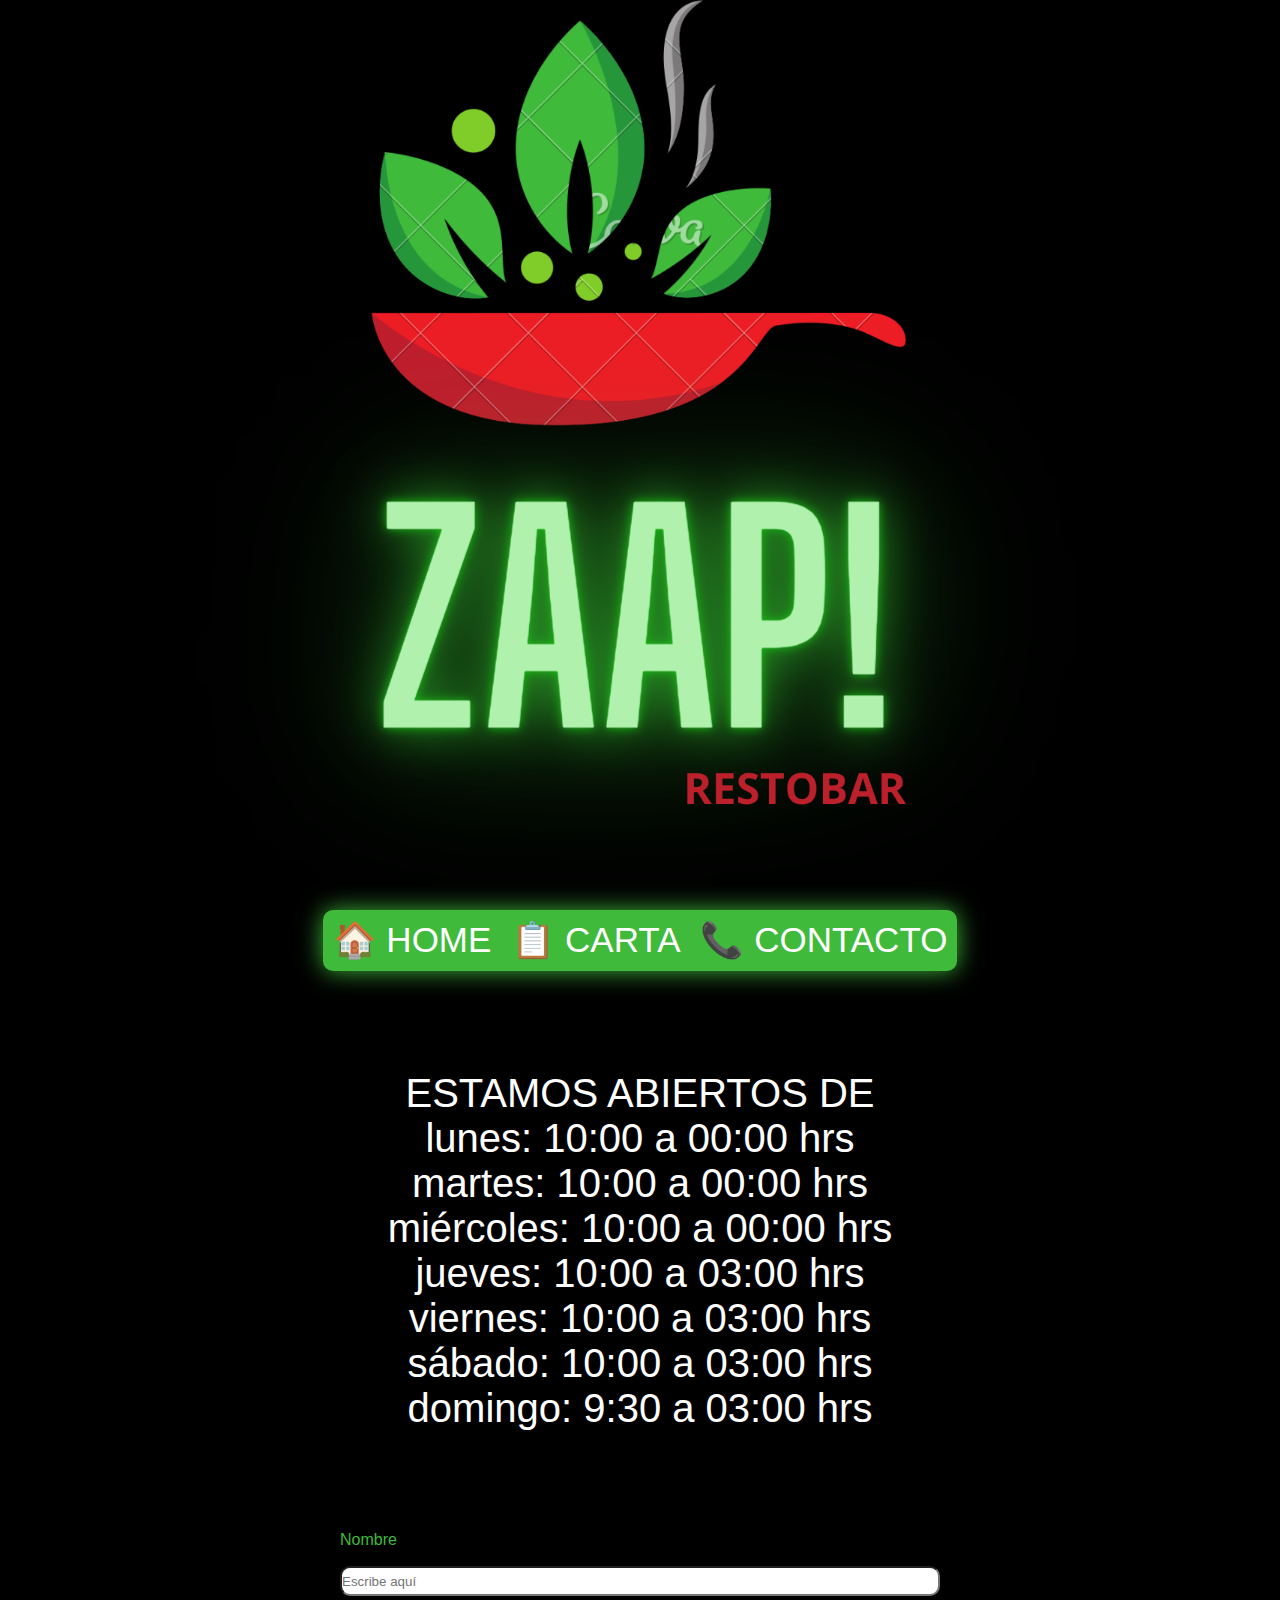
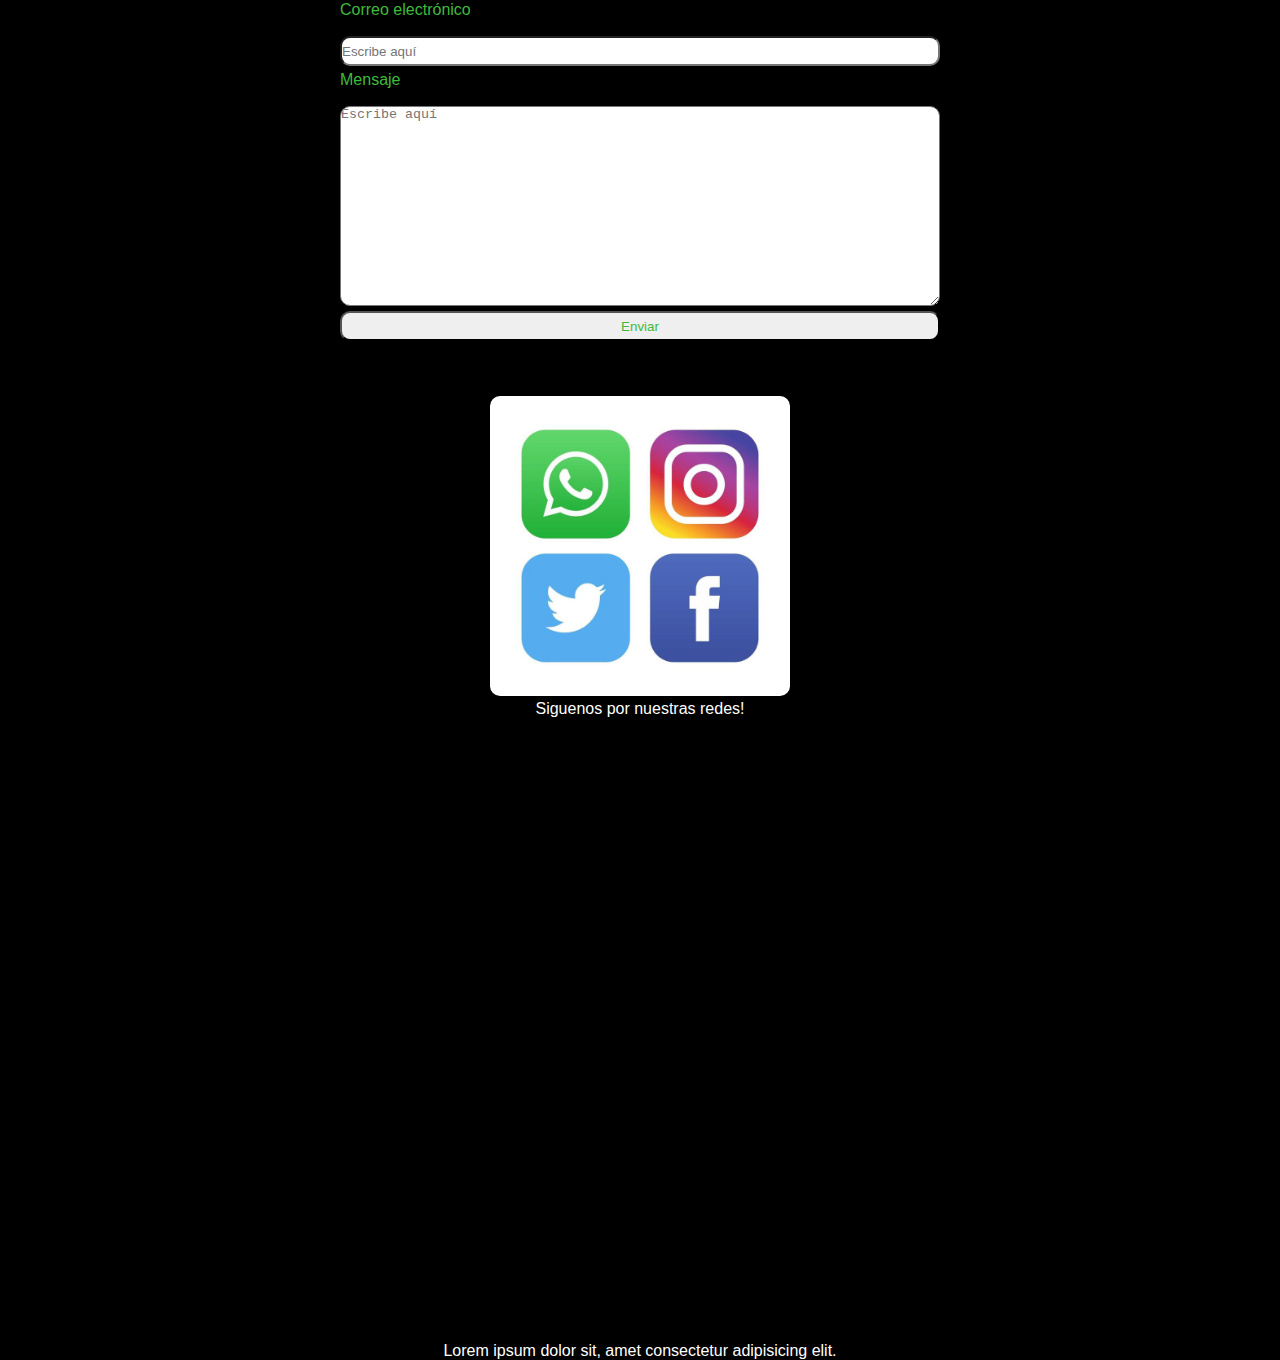
==== commit 7bed9771: "fix contact page & carta" ====
--- a/contacto.html
+++ b/contacto.html
@@ -30,57 +30,50 @@
         </nav>
     </section>
 <!--wrap se utiliza para crear un contenedor o caja que agrupa y envuelve el contenido dentro de él. El nombre "wrap" proviene del inglés y significa "envolver"-->
-<section class="contenedor1">
-    <img src="./imagenes/fotos-contacto/jetty.jpg">
+
+
     
-    <div class="wrap-texto">
-                
-        <h1>ESTAMOS ABIERTOS DE </h1>
+    <section class="contenedor1">
+        <div class="horario">
+                <ul>
+                    <li>ESTAMOS ABIERTOS DE </li>
+                    <li>lunes: 10:00 a 00:00 hrs</li>
+                    <li>martes: 10:00 a 00:00 hrs</li>
+                    <li>miércoles: 10:00 a 00:00 hrs</li>
+                    <li>jueves: 10:00 a 03:00 hrs</li>
+                    <li>viernes: 10:00 a 03:00 hrs</li>
+                    <li>sábado: 10:00 a 03:00 hrs</li>
+                    <li>domingo: 9:30 a 03:00 hrs</li>
+                </ul>
+    </section>
+    
+    
+    
+        <section class="contenedor2">
+            <form action="proceso-reserva.php" method="post">
+                <label for="nombre">Nombre</label>
+                <input type="text" placeholder="Escribe aquí" id="nombre" name="nombre" required>
+                <label for="email">Correo electrónico</label>
+                <input type="email" placeholder="Escribe aquí" id="email" name="email" required>
+                <label for="mensaje">Mensaje</label>
+                <textarea id="mensaje" placeholder="Escribe aquí" name="mensaje" rows="4" cols="50" required></textarea>
+                <input type="submit"  value="Enviar">
+            </form>
+        </section>
 
-        <ul>
-            <li>lunes: 10:00 a 00:00 hrs</li>
-            <li>martes: 10:00 a 00:00 hrs</li>
-            <li>miércoles: 10:00 a 00:00 hrs</li>
-            <li>jueves: 10:00 a 03:00 hrs</li>
-            <li>viernes: 10:00 a 03:00 hrs</li>
-            <li>sábado: 10:00 a 03:00 hrs</li>
-            <li>domingo: 9:30 a 03:00 hrs</li>
-    </div>
+
+
+<section class="contenedor3">
+            <div class="redes-sociales">
+                <img src="./imagenes/fotos-contacto/redes-sociales.jpg" alt="Redes sociales">
+            <!--<figcaption>: Es una etiqueta que se usa para proporcionar una descripción o leyenda para un elemento multimedia. En este caso, se utiliza para dar un mensaje: "Siguenos por nuestras redes!".-->
+                <figcaption>
+                    Siguenos por nuestras redes!
+                </figcaption>
+            </div>
+        
 </section>
 
-<section class="contenedor2">
-    <img src="./imagenes/fotos-contacto/thailand-girls.jpg" alt="thai-women">
-
-    <div class="wrap-texto2">
-        
-        <h1>RESERVA</h1>
-
-    <form action="procesar_formulario.php" method="post">
-            <label for="nombre">Nombre:</label>
-            <input type="text" id="nombre" name="nombre" required>
-
-            <label for="email">Correo Electrónico:</label>
-            <input type="email" id="email" name="email" required>
-<!--Lo más importante en este contexto es el atributo required. Cuando se agrega required a un campo de formulario, indica que ese campo debe ser completado antes de que el formulario pueda ser enviado. -->
-            <label for="mensaje">Correo Electrónico:</label>
-            <input type="mensaje" id="mensaje" name="mensaje" required>
-
-            <input type="submit" value="Enviar">
-        </form>
-    </div>
-</section>
-
-<section class="contenedor3">
-    <img id="redes" src="./imagenes/fotos-contacto/rice-plantation-.jpg" alt="rice-plantation">
-        <div class="wrap-texto3">
-            <img src="./imagenes/redes-sociales.jpg" alt="Redes sociales">
-        <!--<figcaption>: Es una etiqueta que se usa para proporcionar una descripción o leyenda para un elemento multimedia. En este caso, se utiliza para dar un mensaje: "Siguenos por nuestras redes!".-->
-            <figcaption>
-                Siguenos por nnuestras redes!
-            </figcaption>
-    </div>
-        
-</section>
 
 <!-- Es un elemento HTML que permite embeber contenido de otro sitio web dentro de tu página. En este caso, se está embebiendo un mapa de Google de Tailandia.-->
 <section class="contenedor4">
--- a/style.css/contacto.css
+++ b/style.css/contacto.css
@@ -31,75 +31,62 @@
 
     
     
-    .logo-zaap img {
+.logo-zaap img {
         /*anchura máxima de la imagen se establece en un 150% del tamaño del contenedor */
-        max-width: 150%;
+    max-width: 150%;
         /*establece la altura máxima de la imagen en un 150% del  tamaño del contenedor*/
-        max-height: 150%;
-    }
-    
-    
-    .contenido {
-        flex-direction: column;
-        /*Centra los elementos*/
-        align-items: center;
-    }
-    
-    .navegacion-principal {
-        text-align: center;
-        margin-top: 0px;
-    }
-    
-    
-    
-    .menu-navegacion {
-        /*el elemento se comporte como un contenedor flexible. Los elementos hijos dentro de este contenedor podrán ser distribuidos y alineados de manera flexible.*/
-        display: flex;
-        /*Establece el ancho del elemento dentro del contenedor (90%)*/
-        width: 100%;
-        /*tamaño del texto dentro del menú de navegación*/
-        color: #fff;
-        font-size: 35px;
-        font-family: 'Franklin Gothic Medium', 'Arial Narrow', Arial, sans-serif;
-        background-color: #3FBA3B;
-        /*Elimina los marcadores de lista */
-        list-style: none;
-        /*Elimina cualquier espacio adicional  dentro del elemento. Esto asegura que el contenido esté pegado al borde del elemento.*/
-        padding: 10px;
-        /*plica esquinas redondeadas*/
-        border-radius: 10px;
-        /* Añade una sombra alrededor del elemento.*/
-        box-shadow: 0 0 25px var(--color-secundario);
-    }
-    
-    
-    /*estilos se aplican a los elementos <a> que están dentro de los elementos "li"*/
-    .menu-navegacion li  a {
-        /*quita la decoración predeterminada de los enlaces*/
-        text-decoration: none;
-        /*Añade un espacio alrededor del contenido del enlace. Esto asegura que haya espacio entre el texto y el borde del enlace.*/
-        padding: 0px;
-        /*Hace que el enlace se comporte como un bloque, ocupando todo el ancho del contenedor. Esto significa que se extenderá horizontalmente para llenar su contenedor.*/
-        display: flex;
-        color: var(--color-principal);
-    }
-    
-
-/*img). Establecen un ancho y alto de 750 píxeles, centran la imagen en el bloque usando margin-left y margin-right, y se aseguran de que sea un elemento de tipo bloque display: block;*/
-img {
-    width: 750px;
-    height: 750px;
-    display: block;
-    margin-left: auto;
-    margin-right: auto;
-}
-
-p {
-    font-family: 'Franklin Gothic Medium', 'Arial Narrow', Arial, sans-serif;
-    color: var(--color-principal);
-    text-align: center;
-}
-
+    max-height: 150%;
+}
+    
+.contenido {
+    /*Establece el modo de visualización como "flexbox", lo que permite un mayor control sobre el diseño y la alineación de los elementos secundarios*/
+display: flex;
+    /*Agrega un espacio en la parte superior del contenido. Esto es un espacio entre el borde superior del contenedor y el contenido de dentro*/
+padding-top: 10px;
+    /*significa que los elementos se apilarán verticalmente uno encima del otro en lugar de horizontalmente.*/
+flex-direction: column;
+    /*Centra los elementos*/
+align-items: center;
+}
+
+
+/*cualquier texto o contenido dentro de .navegacion-principal se centrará*/
+.navegacion-principal {
+text-align: center;
+
+}
+
+
+.menu-navegacion {
+/*el elemento se comporte como un contenedor flexible. Los elementos hijos dentro de este contenedor podrán ser distribuidos y alineados de manera flexible.*/
+display: flex;
+/*Establece el ancho del elemento dentro del contenedor (100%)*/
+width: 100%;
+/*tamaño y tamaño del texto dentro del menú de navegación*/
+color: #fff;
+font-size: 35px;
+font-family: 'Franklin Gothic Medium', 'Arial Narrow', Arial, sans-serif;
+background-color: #3FBA3B;
+/*Elimina los marcadores de lista */
+list-style: none;
+/*Elimina cualquier espacio adicional  dentro del elemento. Esto asegura que el contenido esté pegado al borde del elemento.*/
+/*Aplica esquinas redondeadas*/
+border-radius: 10px;
+/* Añade una sombra alrededor del elemento.*/
+box-shadow: 0 0 25px var(--color-secundario);
+}
+
+
+/*estilos se aplican a los elementos <a> que están dentro de los elementos "li"*/
+.menu-navegacion li  a {
+/*quita la decoración predeterminada de los enlaces*/
+text-decoration: none;
+/*Añade un espacio alrededor del contenido del enlace. Esto asegura que haya espacio entre el texto y el borde del enlace.*/
+padding: 10px;
+/*Hace que el enlace se comporte como un bloque, ocupando todo el ancho del contenedor. Esto significa que se extenderá horizontalmente para llenar su contenedor.*/
+display: flex; 
+color: var(--color-principal);
+}
 
 ul {
     list-style-type: none; 
@@ -153,129 +140,63 @@
 }
 
 
-h1 {
-    margin: 20px ;
-}
-
 
 
 .contenedor1 {
-    width: 800px;
-    height: 600px;
-    overflow: hidden;
-    position: relative;
-    margin: 200px auto;
-    border-radius: 20px;
-    box-shadow: 0 0 10px var(--color-secundario);
-}
-
-.contenedor1 img{
+    display: flex;
+    flex-direction: column;
+    margin: 100px;
+    font-size: 40px;
+}
+
+
+
+.contenedor2 {
+    max-width: 600px;
+    margin:auto; 
+    
+}
+
+.contenedor2 form {
+    max-width: 100%; 
+
+}
+
+.contenedor2 label, .contenedor2 input, .contenedor2 textarea {
+    display: block;
+    margin-bottom: 5px;
     width: 100%;
-    height:100%;
-    object-fit:cover ;
-}
-
-
-.wrap-texto {
-    position: absolute;
-    top: 50%;
-    left: 50%;
-    transform: translate(-50%,-50%);
+    box-sizing: border-box; 
+    border-radius: 10px;
+    height: 30px;
+    color:#3FBA3B
+}
+
+.contenedor2 textarea {
+    height: 200px; 
+}
+
+.contenedor2 submit{
+    color:#3FBA3B
+}
+
+.contenedor3 {
     text-align: center;
-    background-color: rgba(0, 0, 0, 0.6);
-    padding: 20px; 
-    border-radius: 10px; 
-}
-
-
-.contenedor2 {
-    width: 800px;
-    height: 600px;
-    overflow: hidden;
-    position:relative;
-    margin: 200px auto;
-    border-radius: 20px;
-    box-shadow: 0 0 10px var(--color-secundario);
-}
-
-
-.contenedor2 img{
-    width: 100%;
-    height:100%;
-    object-fit:cover ;
-}
-
-
-.wrap-texto2 {
-    position: absolute;
-    top: 50%;
-    left: 50%;
-    transform: translate(-50%,-50%);
+    padding: 50px;
+}
+
+.contenedor3 img {
+    width: 300px;
+    height: 300px;
+    border-radius: 10px;
+}
+
+.contenedor4 {
     text-align: center;
-    background-color: rgba(0, 0, 0, 0.6); 
-    padding: 20px; 
-    border-radius: 10px; 
-}
-
-
-.contenedor3 {
-    width: 800px;
-    height: 600px;
-    overflow: hidden;
-    position: relative;
-    margin: 200px auto;
-    border-radius: 20px;
-    box-shadow: 0 0 10px var(--color-secundario);
-}
-
-
-.contenedor3 img{
-    width: 100%;
-    height:100%;
-    object-fit:cover ;
-}
-
-
-.wrap-texto3 {
-    position: absolute;
-    top: 50%;
-    left: 50%;
-    transform: translate(-50%,-50%);
-    text-align: center;
-    background-color: rgba(0, 0, 0, 0.6); 
-    padding: 20px; 
-    border-radius: 10px; 
-}
-
-
-.contenedor4 {
-    width: 800px;
-    height: 600px;
-    overflow: hidden;
-    position: relative;
-    margin: 200px auto;
-    border-radius: 20px;
-    box-shadow: 0 0 10px var(--color-secundario);
-}
-
-
-.contenedor4 img{
-    width: 100%;
-    height:100%;
-    object-fit:cover ;
-}
-
-
-.wrap-texto4 {
-    position: absolute;
-    top: 50%;
-    left: 50%;
-    transform: translate(-50%,-50%);
-    text-align: center;
-    background-color: rgba(0, 0, 0, 0.6); 
-    padding: 20px; 
-    border-radius: 10px; 
-}
+    padding: 50px;
+}
+
+
 
 /*estilos se aplican al elemento "footer", que generalmente se encuentra al final de una página web y contiene información como créditos, enlaces de contacto, etc.*/
 .footer-principal {
